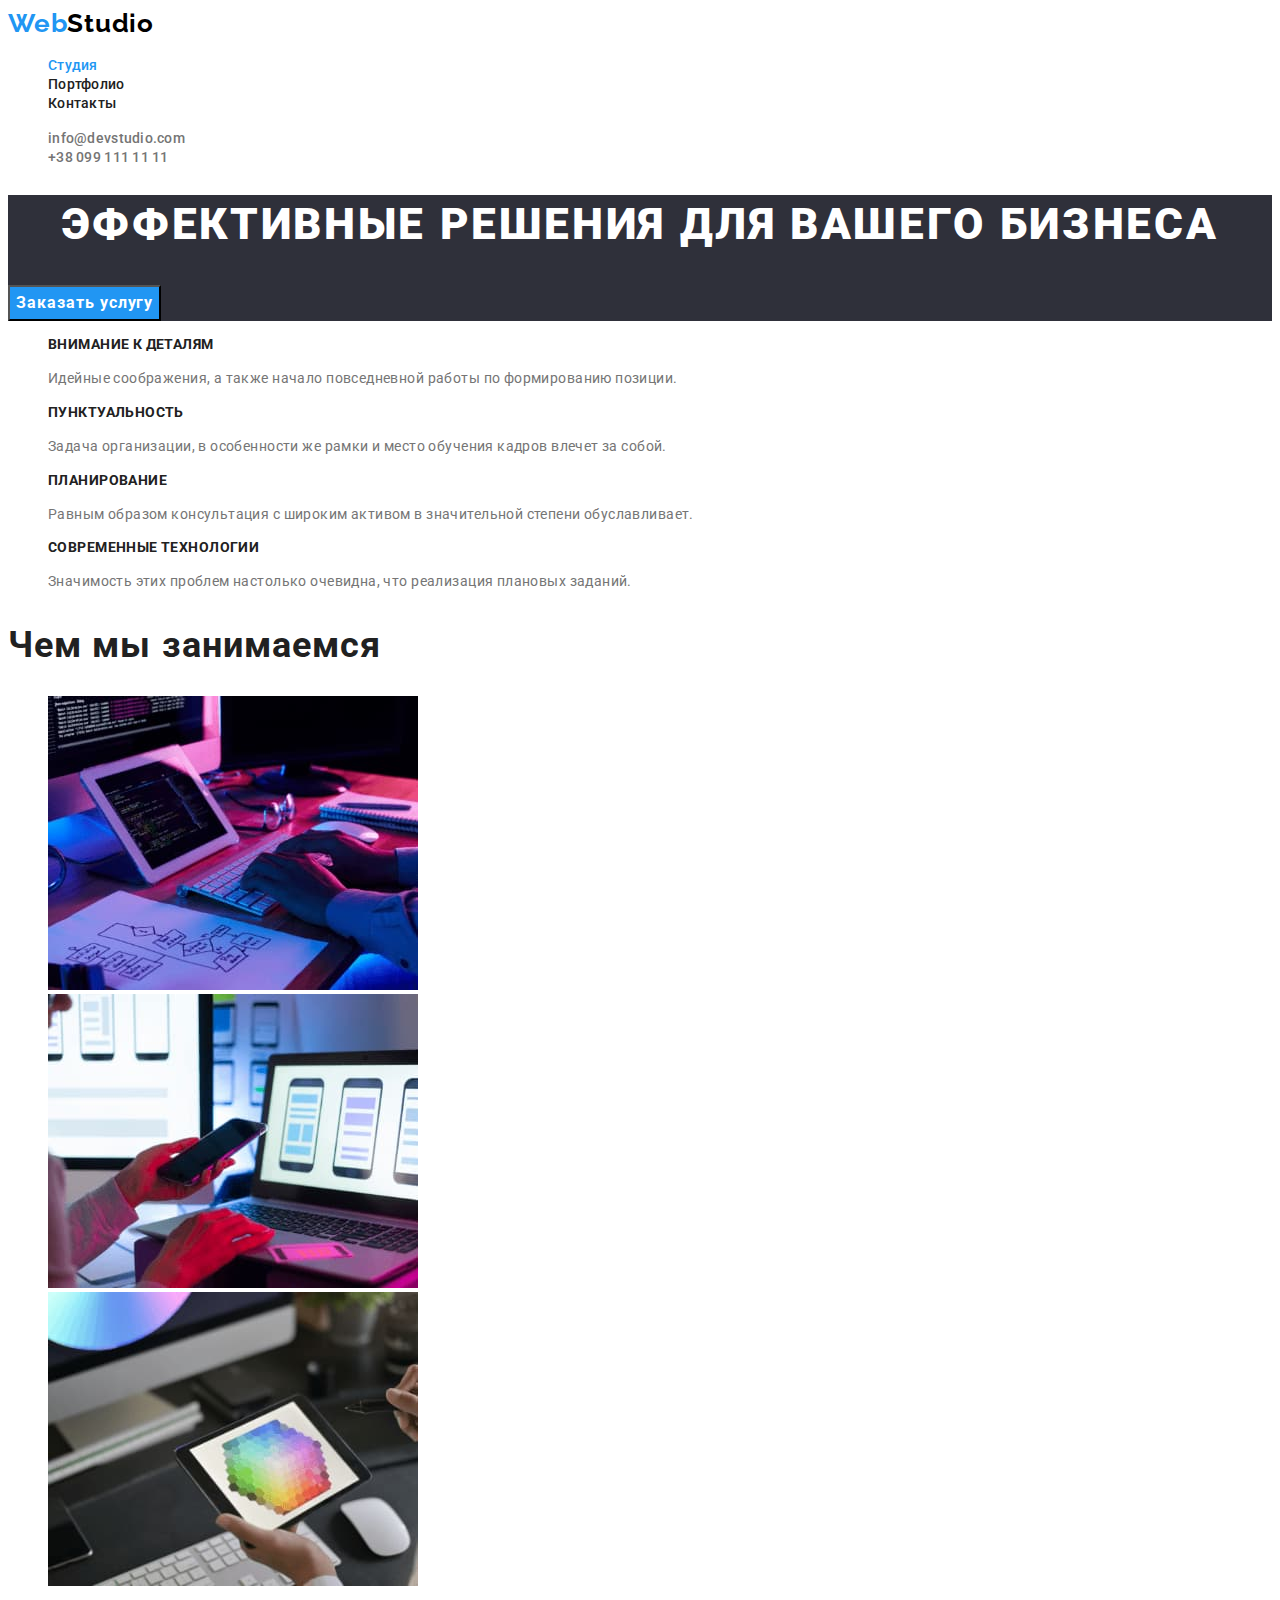
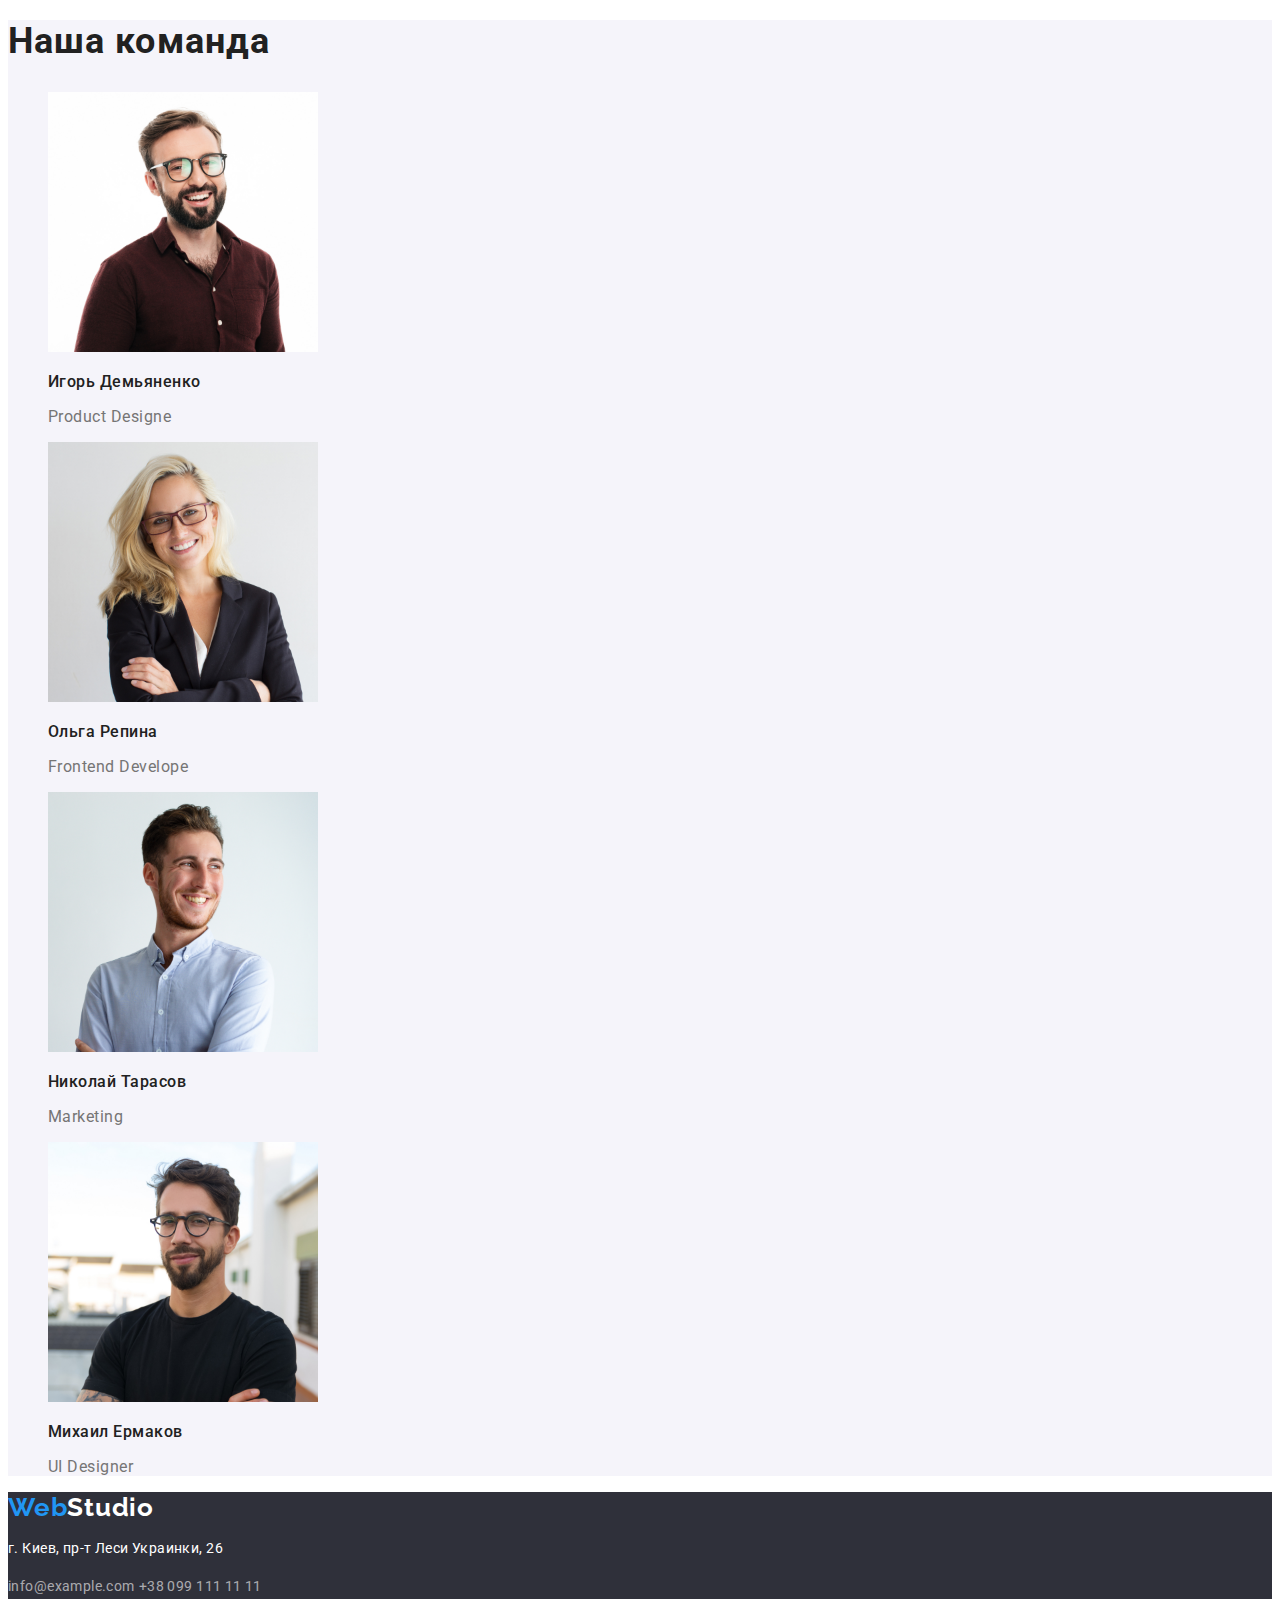
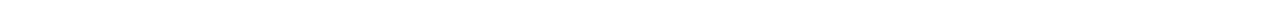
==== index.html @ f2d8eeba "Initial commit" ====
<!DOCTYPE html>
<html lang="ru">
  <head>
    <meta charset="UTF-8" />
    <meta http-equiv="X-UA-Compatible" content="IE=edge" />
    <meta name="viewport" content="width=device-width, initial-scale=1.0" />
    <title lang="en">WebStudio</title>

    <!-- Fonts start -->
    <link rel="preconnect" href="https://fonts.googleapis.com" />
    <link rel="preconnect" href="https://fonts.gstatic.com" crossorigin />
    <link
      href="https://fonts.googleapis.com/css2?family=Raleway:wght@700&family=Roboto:wght@400;500;700;900&display=swap"
      rel="stylesheet"
    />
    <!-- Font end -->
    <link rel="stylesheet" href="./css/styles.css" />
  </head>
  <body>
    <!--Header-->

    <header class="header">
      <a class="link header-logo" lang="en" href="./index.html">Web<span class="header-logo-cl">Studio</span></a>
      <nav class="nav">
        <ul class="list nav-list">
          <li><a class="link nav-link nav-link-current" href="./index.html">Студия</a></li>
          <li><a class="link nav-link" href="./portfolio.html">Портфолио</a></li>
          <li><a class="link nav-link" href="">Контакты</a></li>
        </ul>
      </nav>
      <ul class="list contact-list">
        <li>
          <a class="link header-link" lang="en" href="mailto:info@devstudio.com"
            >info@devstudio.com</a
          >
        </li>
        <li><a class="link header-link" href="tel:+380961111111">+38 099 111 11 11</a></li>
      </ul>
    </header>

    <!-- Main -->

    <main class="main">
      <section class="main-section">
        <h1 class="main-text">Эффективные решения для вашего бизнеса</h1>
        <button class="btn btn-mode-blue" type="button">Заказать услугу</button>
      </section>
      <!--About us-->
      <section class="about-section">
        <ul class="list about-list">
          <li>
            <h3 class="about-item-title">Внимание к деталям</h3>
            <p class="about-item-text">
              Идейные соображения, а также начало повседневной работы по формированию позиции.
            </p>
          </li>
          <li>
            <h3 class="about-item-title">Пунктуальность</h3>
            <p class="about-item-text">
              Задача организации, в особенности же рамки и место обучения кадров влечет за собой.
            </p>
          </li>
          <li>
            <h3 class="about-item-title">Планирование</h3>
            <p class="about-item-text">
              Равным образом консультация с широким активом в значительной степени обуславливает.
            </p>
          </li>
          <li>
            <h3 class="about-item-title">Современные технологии</h3>
            <p class="about-item-text">Значимость этих проблем настолько очевидна, что реализация плановых заданий.</p>
          </li>
        </ul>
      </section>

      <!--Specification-->

      <section>
        <h2 class="Specification-title">Чем мы занимаемся</h2>
        <ul class="list">
          <li><img src="./images/pic1.jpg" alt="Фото1" width="370" height="294" /></li>
          <li><img src="./images/pic2.jpg" alt="Фото2" width="370" height="294" /></li>
          <li><img src="./images/pic3.jpg" alt="Фото3" width="370" height="294" /></li>
        </ul>
      </section>


       <!--Teem-->


      <section class="teem-section">       
        <h2 class="Teem-title">Наша команда</h2>
        <ul class="list">
          <li>
            <img
              src="./images/product_designer.jpg"
              alt="Продукт дизайнер"
              width="270"
              height="260"
            />
            <h3 class="Teem-name-title">Игорь Демьяненко</h3>
            <p lang="en" class="teem-text">Product Designe</p>
          </li>
          <li>
            <img
              src="./images/frontend_developer.jpg"
              alt="Фронтент разработчик"
              width="270"
              height="260"
            />
            <h3 class="Teem-name-title">Ольга Репина</h3>
            <p lang="en" class="teem-text">Frontend Develope</p>
          </li>
          <li>
            <img src="./images/marketing.jpg" alt="Маркетинг" width="270" height="260" />
            <h3 class="Teem-name-title">Николай Тарасов</h3>
            <p lang="en" class="teem-text">Marketing</p>
          </li>
          <li>
            <img src="./images/ui_designer.jpg" alt="ЮИ дизайнер" width="270" height="260" />
            <h3 class="Teem-name-title">Михаил Ермаков</h3>
            <p lang="en" class="teem-text">UI Designer</p>
          </li>
        </ul>
      </section>
    </main>

    <!-- Footter -->

    <footer class="footer">
      <a class="link footer-logo" lang="en" href="./index.html">Web<span class="footer-logo-cl">Studio</span></a>
      <address class="address">
        <p class="footer-text">г. Киев, пр-т Леси Украинки, 26</p>
        <a class="link footer-link" lang="en" href="mailto:info@example.com">info@example.com</a>
        <a class="link footer-link" href="tel:+380961111111">+38 099 111 11 11</a>
      </address>
    </footer>
  </body>
</html>
---- css/styles.css ----
:root {
  /* Fonts */
  --main-font: 'Roboto', sans-serif;
  --secondary-font: 'Raleway', sans-serif;
  /* Text colors */
  --main-txt-cl: #757575;
  --accent-txt-cl: #2196f3;
  /* bg colors */
  --dark-bg-cl: #2f303a;
  --light-bg-cl: #f5f4fa;
  --light-bg-portfolio-cl: #eeeeee;
  /* Others */
}

/* Comon styles */

body {
  font-family: var(--main-font);
  color: var(--main-txt-cl);
}

/* Reset styles */

.list {
  list-style: none;
  color: currentColor;
}
.link {
  text-decoration: none;
}

/* Base styles */
.btn {
  font-family: inherit;
  font-weight: 700;
  font-size: 16px;
  line-height: 1.88em;
  display: flex;
  letter-spacing: 0.06em;
  cursor: pointer;
}
.btn:hover {
  color: #ffffff;
  background-color: var(--accent-txt-cl);
}
.btn:focus {
  color: #ffffff;
  background-color: var(--accent-txt-cl);
}
/* header  */

/* Navigation */
.header-link {
  color: #757575;
  font-weight: 500;
  font-size: 14px;
  line-height: 1.14em;
  letter-spacing: 0.02em;
}
.nav-link {
  font-weight: 500;
  font-size: 14px;
  line-height: 1.14em;
  letter-spacing: 0.02em;
  color: #212121;
}
.nav-link:hover,
.nav-link:focus,
.header-link:hover,
.header-link:focus {
  color: var(--accent-txt-cl);
}
.footer-link:hover,
.footer-link:focus {
  color: var(--accent-txt-cl);
}
.portfolio-btn-current {
  background-color: #2196f3;
  color: #ffffff;
}
.nav-link-current,
.header-logo,
.footer-logo {
  color: var(--accent-txt-cl);
}

/* Logo */

.header-logo {
  font-family: 'Raleway';
  font-style: normal;
  font-weight: 700;
  font-size: 26px;
  line-height: 1.19em;
  letter-spacing: 0.03em;

  color: #2196f3;
}
.header-logo-cl {
  font-family: 'Raleway';
  font-weight: 700;
  font-size: 26px;
  line-height: 1.19em;
  letter-spacing: 0.03em;
}
.header-logo-cl {
  color: #000000;
}

/* Hero */
.main-section {
  background: #2f303a;
}
.main-text {
  font-weight: 900;
  font-size: 44px;
  line-height: 1.36em;
  text-align: center;
  letter-spacing: 0.06em;
  text-transform: uppercase;

  color: #ffffff;
}
.btn-mode-blue {
  font-weight: 700;
  font-size: 16px;
  line-height: 1.88em;
  display: flex;
  letter-spacing: 0.06em;
  color: #ffffff;
  background-color: var(--accent-txt-cl);
}
.btn-mode-blue:focus {
  background-color: #188ce8;
}
.btn-mode-blue:hover {
  background-color: #188ce8;
}

/* About us */

.about-item-title {
  font-weight: 700;
  font-size: 14px;
  line-height: 1.14em;
  letter-spacing: 0.03em;
  text-transform: uppercase;

  color: #212121;
}
.about-item-text {
  font-weight: 400;
  font-size: 14px;
  line-height: 1.71em;

  letter-spacing: 0.03em;
}

/* Specification */

.Specification-title {
  font-weight: 700;
  font-size: 36px;
  line-height: 1.17em;
  letter-spacing: 0.03em;

  color: #212121;
}

/* Teem */

.teem-section {
  background: #f5f4fa;
}
.Teem-title {
  font-weight: 700;
  font-size: 36px;
  line-height: 1.17em;
  letter-spacing: 0.03em;
  color: #212121;
}
.Teem-name-title {
  font-weight: 500;
  font-size: 16px;
  line-height: 1.19em;
  letter-spacing: 0.03em;

  color: #212121;
}
.teem-text {
  font-weight: 400;
  font-size: 16px;
  line-height: 1.19em;
  letter-spacing: 0.03em;
}
/* Footer */

/*Footer logo */
.footer {
  background: #2f303a;
}
.footer-logo {
  font-family: 'Raleway';
  font-style: normal;
  font-weight: 700;
  font-size: 26px;
  line-height: 1.14em;
  letter-spacing: 0.03em;

  color: #2196f3;
}

.footer-logo-cl {
  font-family: 'Raleway';
  font-weight: 700;
  font-size: 26px;
  line-height: 1.19em;
  letter-spacing: 0.03em;

  color: #ffffff;
}
/* Adress */

.footer-text {
  font-weight: 400;
  font-size: 14px;
  line-height: 1.71em;
  letter-spacing: 0.03em;

  color: #ffffff;
}
.address {
  font-style: normal;
}
.footer-link {
  font-weight: 400;
  font-size: 14px;
  line-height: 1.71em;
  letter-spacing: 0.03em;

  color: rgba(255, 255, 255, 0.6);
}

/* Portfolio */

.portfolio-title {
  font-weight: 700;
  font-size: 18px;
  line-height: 2em;
  letter-spacing: 0.06em;

  color: #212121;
}
.portfolio-text {
  font-weight: 400;
  font-size: 16px;
  line-height: 1.88em;
  letter-spacing: 0.03em;

  color: #757575;
}
.nav-link-current {
  font-weight: 500;
  font-size: 14px;
  line-height: 1.14em;
  letter-spacing: 0.02em;

  color: #2196f3;
}
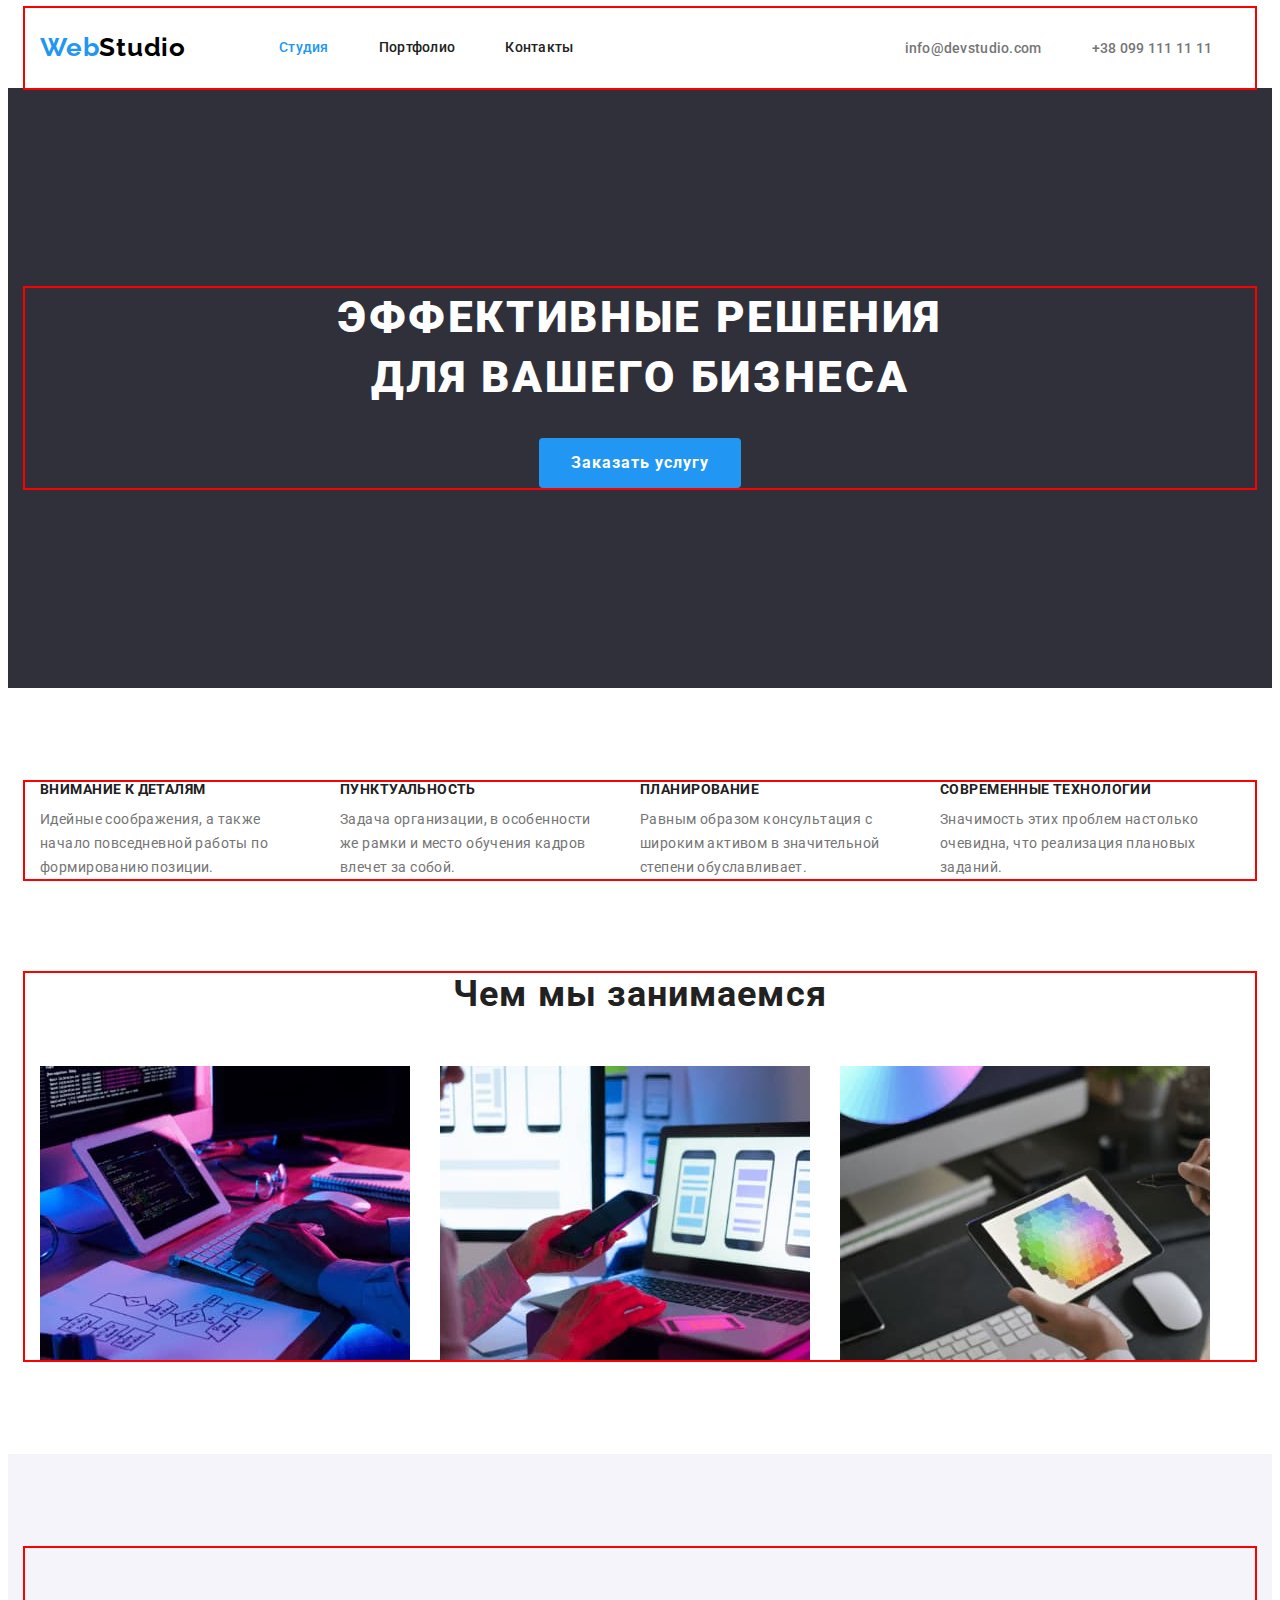
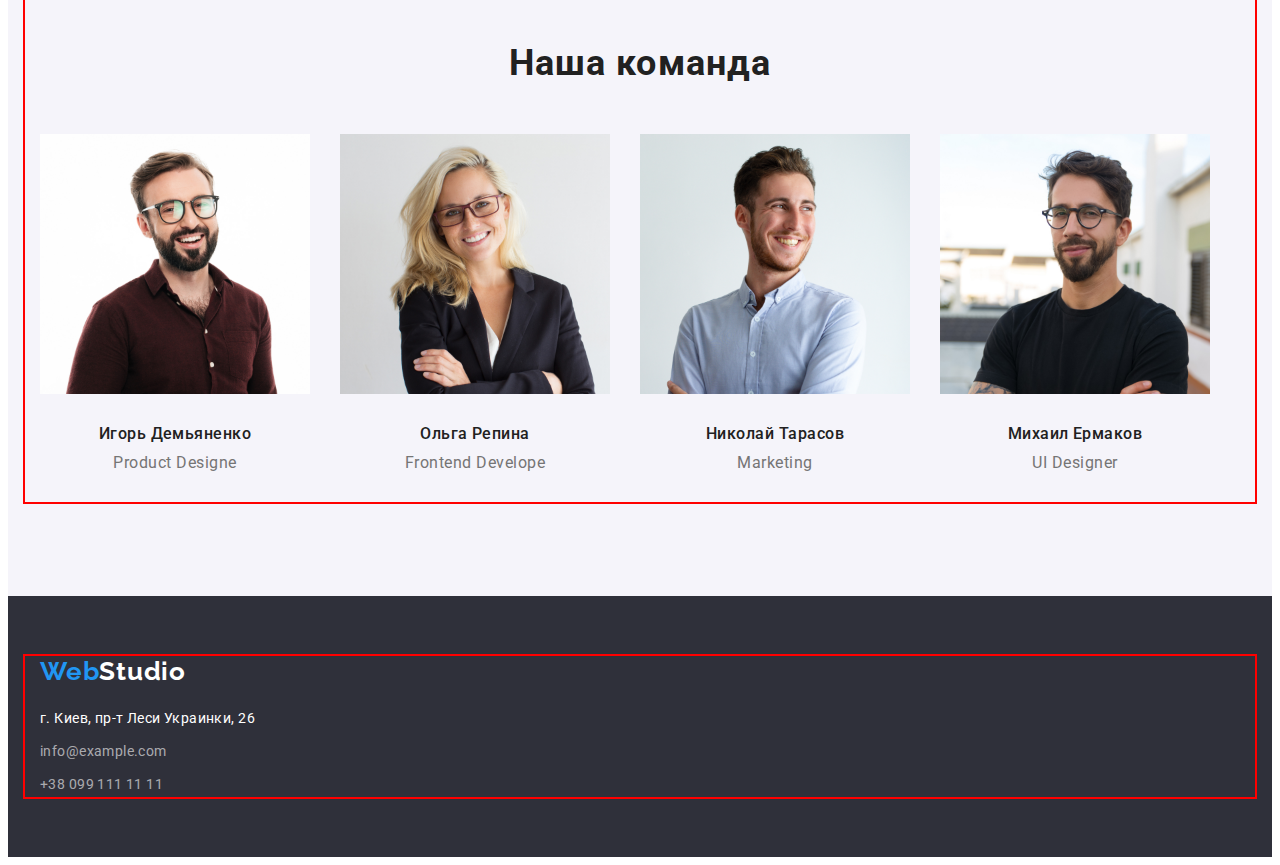
==== commit 31fb9dac: "studio+" ====
--- a/index.html
+++ b/index.html
@@ -4,7 +4,6 @@
     <meta charset="UTF-8" />
     <meta http-equiv="X-UA-Compatible" content="IE=edge" />
     <meta name="viewport" content="width=device-width, initial-scale=1.0" />
-    <title lang="en">WebStudio</title>
 
     <!-- Fonts start -->
     <link rel="preconnect" href="https://fonts.googleapis.com" />
@@ -14,126 +13,186 @@
       rel="stylesheet"
     />
     <!-- Font end -->
+
+    <!-- Normalisation -->
+    <link
+      rel="stylesheet"
+      href="https://cdnjs.cloudflare.com/ajax/libs/modern-normalize/1.1.0/modern-normalize.min.css"
+      integrity="sha512-wpPYUAdjBVSE4KJnH1VR1HeZfpl1ub8YT/NKx4PuQ5NmX2tKuGu6U/JRp5y+Y8XG2tV+wKQpNHVUX03MfMFn9Q=="
+      crossorigin="anonymous"
+      referrerpolicy="no-referrer"
+    />
+    <!-- Personal styles -->
     <link rel="stylesheet" href="./css/styles.css" />
+    <title lang="en">WebStudio</title>
   </head>
   <body>
     <!--Header-->
 
     <header class="header">
-      <a class="link header-logo" lang="en" href="./index.html">Web<span class="header-logo-cl">Studio</span></a>
-      <nav class="nav">
-        <ul class="list nav-list">
-          <li><a class="link nav-link nav-link-current" href="./index.html">Студия</a></li>
-          <li><a class="link nav-link" href="./portfolio.html">Портфолио</a></li>
-          <li><a class="link nav-link" href="">Контакты</a></li>
+      <div class="conteiner header-conteiner">
+        <a class="link header-logo" lang="en" href="./index.html"
+          >Web<span class="header-logo-cl">Studio</span></a
+        >
+        <nav class="nav">
+          <ul class="list nav-list">
+            <li><a class="link nav-link nav-link-current" href="./index.html">Студия</a></li>
+            <li><a class="link nav-link nav-link" href="./portfolio.html">Портфолио</a></li>
+            <li><a class="link nav-link" href="">Контакты</a></li>
+          </ul>
+        </nav>
+        <ul class="list contact-list">
+          <li>
+            <a class="link header-link" lang="en" href="mailto:info@devstudio.com"
+              >info@devstudio.com</a
+            >
+          </li>
+          <li><a class="link header-link" href="tel:+380961111111">+38 099 111 11 11</a></li>
         </ul>
-      </nav>
-      <ul class="list contact-list">
-        <li>
-          <a class="link header-link" lang="en" href="mailto:info@devstudio.com"
-            >info@devstudio.com</a
-          >
-        </li>
-        <li><a class="link header-link" href="tel:+380961111111">+38 099 111 11 11</a></li>
-      </ul>
+      </div>
     </header>
 
     <!-- Main -->
 
     <main class="main">
+      <!-- Hero -->
+
       <section class="main-section">
-        <h1 class="main-text">Эффективные решения для вашего бизнеса</h1>
-        <button class="btn btn-mode-blue" type="button">Заказать услугу</button>
+        <div class="conteiner">
+          <h1 class="main-text">Эффективные решения для вашего бизнеса</h1>
+          <button class="btn btn-mode-blue" type="button">Заказать услугу</button>
+        </div>
       </section>
+
       <!--About us-->
+
       <section class="about-section">
-        <ul class="list about-list">
-          <li>
-            <h3 class="about-item-title">Внимание к деталям</h3>
-            <p class="about-item-text">
-              Идейные соображения, а также начало повседневной работы по формированию позиции.
-            </p>
-          </li>
-          <li>
-            <h3 class="about-item-title">Пунктуальность</h3>
-            <p class="about-item-text">
-              Задача организации, в особенности же рамки и место обучения кадров влечет за собой.
-            </p>
-          </li>
-          <li>
-            <h3 class="about-item-title">Планирование</h3>
-            <p class="about-item-text">
-              Равным образом консультация с широким активом в значительной степени обуславливает.
-            </p>
-          </li>
-          <li>
-            <h3 class="about-item-title">Современные технологии</h3>
-            <p class="about-item-text">Значимость этих проблем настолько очевидна, что реализация плановых заданий.</p>
-          </li>
-        </ul>
+        <div class="conteiner">
+          <h2 class="visually-hidden">Особенности</h2>
+          <ul class="list about-list">
+            <li class="about-item">
+              <h3 class="about-item-title">Внимание к деталям</h3>
+              <p class="about-item-text">
+                Идейные соображения, а также начало повседневной работы по формированию позиции.
+              </p>
+            </li>
+            <li class="about-item">
+              <h3 class="about-item-title">Пунктуальность</h3>
+              <p class="about-item-text">
+                Задача организации, в особенности же рамки и место обучения кадров влечет за собой.
+              </p>
+            </li>
+            <li class="about-item">
+              <h3 class="about-item-title">Планирование</h3>
+              <p class="about-item-text">
+                Равным образом консультация с широким активом в значительной степени обуславливает.
+              </p>
+            </li>
+            <li class="about-item">
+              <h3 class="about-item-title">Современные технологии</h3>
+              <p class="about-item-text">
+                Значимость этих проблем настолько очевидна, что реализация плановых заданий.
+              </p>
+            </li>
+          </ul>
+        </div>
       </section>
 
       <!--Specification-->
 
-      <section>
-        <h2 class="Specification-title">Чем мы занимаемся</h2>
-        <ul class="list">
-          <li><img src="./images/pic1.jpg" alt="Фото1" width="370" height="294" /></li>
-          <li><img src="./images/pic2.jpg" alt="Фото2" width="370" height="294" /></li>
-          <li><img src="./images/pic3.jpg" alt="Фото3" width="370" height="294" /></li>
-        </ul>
+      <section class="Specification">
+        <div class="conteiner">
+          <h2 class="Specification-title">Чем мы занимаемся</h2>
+          <ul class="list Specification-list">
+            <li class="img specification-img">
+              <img src="./images/pic1.jpg" alt="Фото1" width="370" height="294" />
+            </li>
+            <li class="img specification-img">
+              <img src="./images/pic2.jpg" alt="Фото2" width="370" height="294" />
+            </li>
+            <li class="img specification-img">
+              <img src="./images/pic3.jpg" alt="Фото3" width="370" height="294" />
+            </li>
+          </ul>
+        </div>
       </section>
 
+      <!--Teem-->
 
-       <!--Teem-->
-
-
-      <section class="teem-section">       
-        <h2 class="Teem-title">Наша команда</h2>
-        <ul class="list">
-          <li>
-            <img
-              src="./images/product_designer.jpg"
-              alt="Продукт дизайнер"
-              width="270"
-              height="260"
-            />
-            <h3 class="Teem-name-title">Игорь Демьяненко</h3>
-            <p lang="en" class="teem-text">Product Designe</p>
-          </li>
-          <li>
-            <img
-              src="./images/frontend_developer.jpg"
-              alt="Фронтент разработчик"
-              width="270"
-              height="260"
-            />
-            <h3 class="Teem-name-title">Ольга Репина</h3>
-            <p lang="en" class="teem-text">Frontend Develope</p>
-          </li>
-          <li>
-            <img src="./images/marketing.jpg" alt="Маркетинг" width="270" height="260" />
-            <h3 class="Teem-name-title">Николай Тарасов</h3>
-            <p lang="en" class="teem-text">Marketing</p>
-          </li>
-          <li>
-            <img src="./images/ui_designer.jpg" alt="ЮИ дизайнер" width="270" height="260" />
-            <h3 class="Teem-name-title">Михаил Ермаков</h3>
-            <p lang="en" class="teem-text">UI Designer</p>
-          </li>
-        </ul>
+      <section class="teem-section">
+        <div class="conteiner">
+          <h2 class="teem-title">Наша команда</h2>
+          <ul class="list teem-list">
+            <li class="teem-link">
+              <img
+                class="teem-img"
+                src="./images/product_designer.jpg"
+                alt="Продукт дизайнер"
+                width="270"
+                height="260"
+              />
+              <div class="teem-names">
+                <h3 class="teem-name-title">Игорь Демьяненко</h3>
+                <p lang="en" class="teem-text">Product Designe</p>
+              </div>
+            </li>
+            <li class="teem-link">
+              <img
+                class="teem-img"
+                src="./images/frontend_developer.jpg"
+                alt="Фронтент разработчик"
+                width="270"
+                height="260"
+              />
+              <div class="teem-names">
+                <h3 class="teem-name-title">Ольга Репина</h3>
+                <p lang="en" class="teem-text">Frontend Develope</p>
+              </div>
+            </li>
+            <li class="teem-link">
+              <img
+                class="teem-img"
+                src="./images/marketing.jpg"
+                alt="Маркетинг"
+                width="270"
+                height="260"
+              />
+              <div class="teem-names">
+                <h3 class="teem-name-title">Николай Тарасов</h3>
+                <p lang="en" class="teem-text">Marketing</p>
+              </div>
+            </li>
+            <li class="teem-link">
+              <img
+                class="teem-img"
+                src="./images/ui_designer.jpg"
+                alt="ЮИ дизайнер"
+                width="270"
+                height="260"
+              />
+              <div class="teem-names">
+                <h3 class="teem-name-title">Михаил Ермаков</h3>
+                <p lang="en" class="teem-text">UI Designer</p>
+              </div>
+            </li>
+          </ul>
+        </div>
       </section>
     </main>
 
     <!-- Footter -->
 
     <footer class="footer">
-      <a class="link footer-logo" lang="en" href="./index.html">Web<span class="footer-logo-cl">Studio</span></a>
-      <address class="address">
-        <p class="footer-text">г. Киев, пр-т Леси Украинки, 26</p>
-        <a class="link footer-link" lang="en" href="mailto:info@example.com">info@example.com</a>
-        <a class="link footer-link" href="tel:+380961111111">+38 099 111 11 11</a>
-      </address>
+      <div class="conteiner">
+        <a class="link footer-logo" lang="en" href="./index.html"
+          >Web<span class="footer-logo-cl">Studio</span></a
+        >
+        <address class="address">
+          <p class="footer-text">г. Киев, пр-т Леси Украинки, 26</p>
+          <a class="link footer-link" lang="en" href="mailto:info@example.com">info@example.com</a>
+          <a class="link footer-tel" href="tel:+380961111111">+38 099 111 11 11</a>
+        </address>
+      </div>
     </footer>
   </body>
 </html>
--- a/css/styles.css
+++ b/css/styles.css
@@ -9,6 +9,7 @@
   --dark-bg-cl: #2f303a;
   --light-bg-cl: #f5f4fa;
   --light-bg-portfolio-cl: #eeeeee;
+  --main-white: #ffffff;
   /* Others */
 }
 
@@ -21,12 +22,31 @@
 
 /* Reset styles */
 
+
+.link,
 .list {
   list-style: none;
   color: currentColor;
-}
-.link {
   text-decoration: none;
+  margin: 0;
+  padding: 0;
+}
+h1,
+h2,
+h3,
+h4,
+h5,
+p {
+  margin: 0;
+}
+img {
+  display: block;
+}
+.conteiner {
+  width: 1200px;
+  margin: 0 auto;
+  padding: 0 15px;
+  outline: 2px solid red;
 }
 
 /* Base styles */
@@ -38,32 +58,62 @@
   display: flex;
   letter-spacing: 0.06em;
   cursor: pointer;
+  padding: 6px 22px;
+  border-radius: 4px;
+  border: none;
 }
 .btn:hover {
-  color: #ffffff;
+  color: var(--main-white);
   background-color: var(--accent-txt-cl);
 }
 .btn:focus {
-  color: #ffffff;
+  color: var(--main-white);
   background-color: var(--accent-txt-cl);
 }
+
 /* header  */
 
+.header-conteiner {
+  display: flex;
+}
+.header {
+  background-color: var(--main-white);
+}
+
+/* Logo */
+
+.header-logo {
+  font-family: 'Raleway';
+  font-style: normal;
+  font-weight: 700;
+  font-size: 26px;
+  line-height: 1.19em;
+  letter-spacing: 0.03em;
+
+  color: #2196f3;
+}
+
+.header-logo-cl {
+  color: #000000;
+}
+.header-logo {
+  display: block;
+  padding-top: 24px;
+  align-items: center;
+  margin-right: 93px;
+}
+
 /* Navigation */
+
 .header-link {
-  color: #757575;
+  color: var(--main-txt-cl);
   font-weight: 500;
   font-size: 14px;
   line-height: 1.14em;
   letter-spacing: 0.02em;
-}
-.nav-link {
-  font-weight: 500;
-  font-size: 14px;
-  line-height: 1.14em;
-  letter-spacing: 0.02em;
-  color: #212121;
-}
+  padding: 32px 0;
+}
+
 .nav-link:hover,
 .nav-link:focus,
 .header-link:hover,
@@ -74,42 +124,57 @@
 .footer-link:focus {
   color: var(--accent-txt-cl);
 }
+.footer-tel:hover,
+.footer-tel:focus {
+  color: var(--accent-txt-cl);
+}
 .portfolio-btn-current {
   background-color: #2196f3;
-  color: #ffffff;
+  color: var(--main-white);
+}
+.nav-link {
+  font-weight: 500;
+  font-size: 14px;
+  line-height: 1.14em;
+  letter-spacing: 0.02em;
+  color: #212121;
+  display: block;
+  padding: 32px 0;
 }
 .nav-link-current,
 .header-logo,
 .footer-logo {
   color: var(--accent-txt-cl);
 }
-
-/* Logo */
-
-.header-logo {
-  font-family: 'Raleway';
-  font-style: normal;
-  font-weight: 700;
-  font-size: 26px;
-  line-height: 1.19em;
-  letter-spacing: 0.03em;
-
-  color: #2196f3;
-}
-.header-logo-cl {
-  font-family: 'Raleway';
-  font-weight: 700;
-  font-size: 26px;
-  line-height: 1.19em;
-  letter-spacing: 0.03em;
-}
-.header-logo-cl {
-  color: #000000;
-}
-
+.nav-list {
+  display: flex;
+  gap: 50px;
+  align-items: center;
+}
+.nav {
+  margin-right: 331px;
+}
+
+/* Contacts */
+
+.contact-list {
+  display: flex;
+  align-items: center;
+  gap: 50px;
+}
 /* Hero */
+
 .main-section {
-  background: #2f303a;
+  background: var(--dark-bg-cl);
+}
+.main-section {
+  padding-top: 200px;
+  padding-bottom: 200px;
+}
+.main-text {
+  max-width: 696px;
+  margin: 0 auto;
+  margin-bottom: 30px;
 }
 .main-text {
   font-weight: 900;
@@ -119,7 +184,7 @@
   letter-spacing: 0.06em;
   text-transform: uppercase;
 
-  color: #ffffff;
+  color: var(--main-white);
 }
 .btn-mode-blue {
   font-weight: 700;
@@ -136,9 +201,31 @@
 .btn-mode-blue:hover {
   background-color: #188ce8;
 }
+.btn-mode-blue {
+  align-items: center;
+  border-radius: 4px;
+  margin: auto;
+  padding: 10px 32px;
+  border: none;
+}
 
 /* About us */
 
+.visually-hidden {
+  position: absolute;
+  white-space: nowrap;
+  width: 1px;
+  height: 1px;
+  overflow: hidden;
+  border: 0;
+  padding: 0;
+  clip: rect(0 0 0 0);
+  clip-path: inset(50%);
+  margin: -1px;
+}
+.about-section {
+  padding: 94px 0;
+}
 .about-item-title {
   font-weight: 700;
   font-size: 14px;
@@ -155,9 +242,20 @@
 
   letter-spacing: 0.03em;
 }
-
+.about-list {
+  display: flex;
+  gap: 30px;
+}
+.about-item {
+  width: 270px;
+}
+.about-item-title {
+  margin-bottom: 10px;
+}
 /* Specification */
-
+.Specification {
+  padding-bottom: 94px;
+}
 .Specification-title {
   font-weight: 700;
   font-size: 36px;
@@ -166,20 +264,33 @@
 
   color: #212121;
 }
+.Specification-title {
+  text-align: center;
+  margin-bottom: 50px;
+}
+.Specification-list {
+  display: flex;
+  gap: 30px;
+}
 
 /* Teem */
-
+/* Text decoration */
 .teem-section {
   background: #f5f4fa;
 }
-.Teem-title {
+.teem-title {
   font-weight: 700;
   font-size: 36px;
   line-height: 1.17em;
   letter-spacing: 0.03em;
   color: #212121;
 }
-.Teem-name-title {
+.teem-title {
+  text-align: center;
+  padding-top: 94px;
+  margin-bottom: 50px;
+}
+.teem-name-title {
   font-weight: 500;
   font-size: 16px;
   line-height: 1.19em;
@@ -187,14 +298,38 @@
 
   color: #212121;
 }
+
 .teem-text {
   font-weight: 400;
   font-size: 16px;
   line-height: 1.19em;
   letter-spacing: 0.03em;
 }
+/* Block decoration */
+.teem-section {
+  padding: 94px 0;
+}
+.teem-list {
+  display: flex;
+  gap: 30px;
+}
+.teem-img {
+  text-align: center;
+}
+.teem-names {
+  padding: 30px 10px;
+}
+.teem-name-title {
+  margin-bottom: 10px;
+  text-align: center;
+}
+.teem-text {
+  text-align: center;
+}
+
 /* Footer */
 
+/* Text decoration */
 /*Footer logo */
 .footer {
   background: #2f303a;
@@ -232,17 +367,43 @@
 .address {
   font-style: normal;
 }
+.footer-link,
+.footer-tel {
+  font-weight: 400;
+  font-size: 14px;
+  line-height: 1.71em;
+  letter-spacing: 0.03em;
+
+  color: rgba(255, 255, 255, 0.6);
+}
+/* Box decoration */
+.footer {
+  padding: 60px 0;
+}
+.footer-logo {
+  display: block;
+}
+.footer-logo {
+  margin-bottom: 20px;
+}
+.footer-text {
+  margin-bottom: 9px;
+}
 .footer-link {
-  font-weight: 400;
-  font-size: 14px;
-  line-height: 1.71em;
-  letter-spacing: 0.03em;
-
-  color: rgba(255, 255, 255, 0.6);
+  display: block;
+  margin-bottom: 9px;
 }
 
 /* Portfolio */
 
+/* Buttons */
+.portfolio-but-list {
+  display: flex;
+  gap: 8px;
+  justify-content: center;
+  padding-top: 94px;
+  margin-bottom: 50px;
+}
 .portfolio-title {
   font-weight: 700;
   font-size: 18px;
@@ -267,3 +428,8 @@
 
   color: #2196f3;
 }
+.portfolio-list {
+  display: flex;
+  flex-wrap: wrap;
+  gap: 30px;
+}